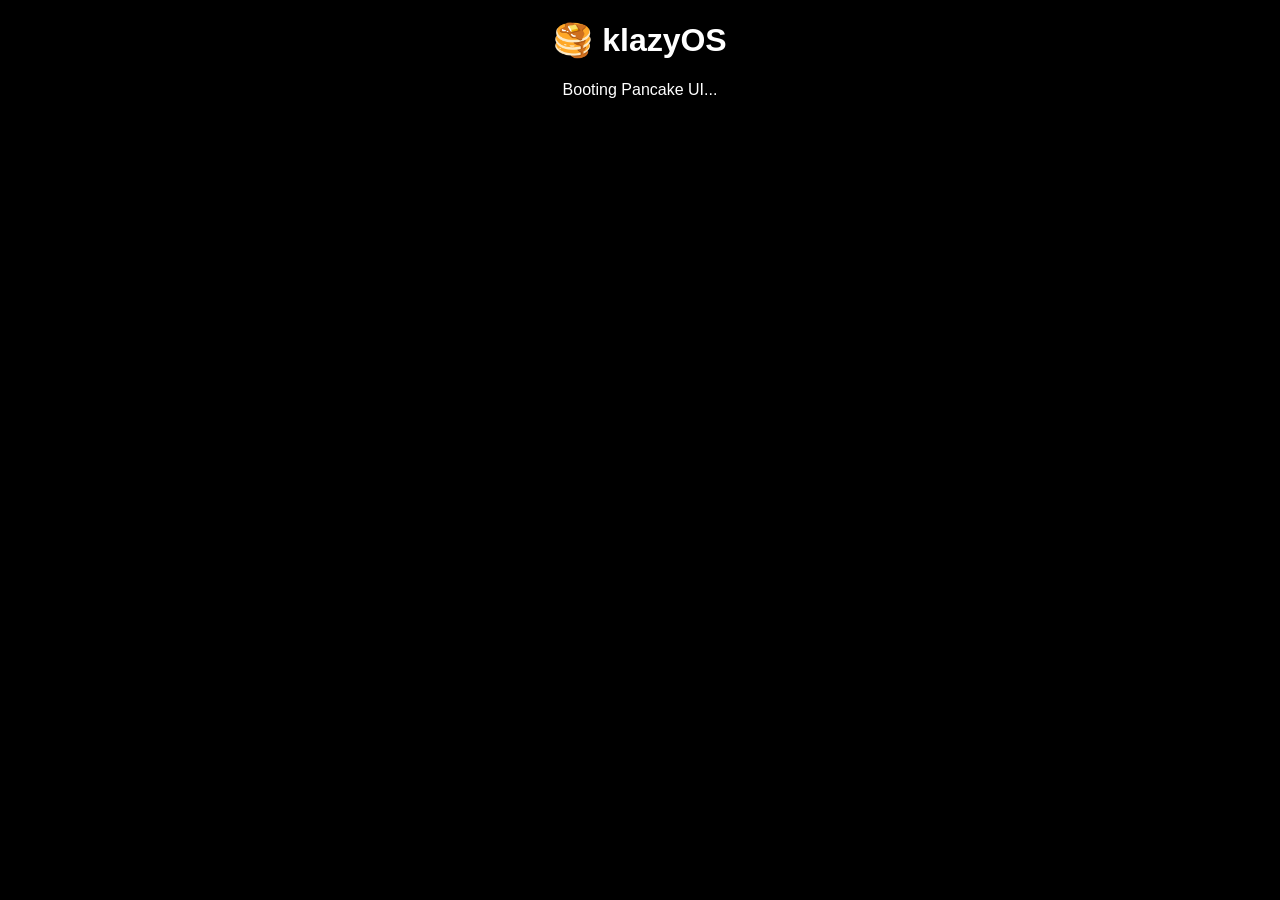
==== index.html @ 00d0d4c6 "Create index.html" ====
<!DOCTYPE html>
<html>
<head>
  <title>klazyOS</title>
</head>
<body style="background:black;color:white;text-align:center;font-family:Arial;">
  <h1>🥞 klazyOS</h1>
  <p>Booting Pancake UI...</p>
</body>
</html>
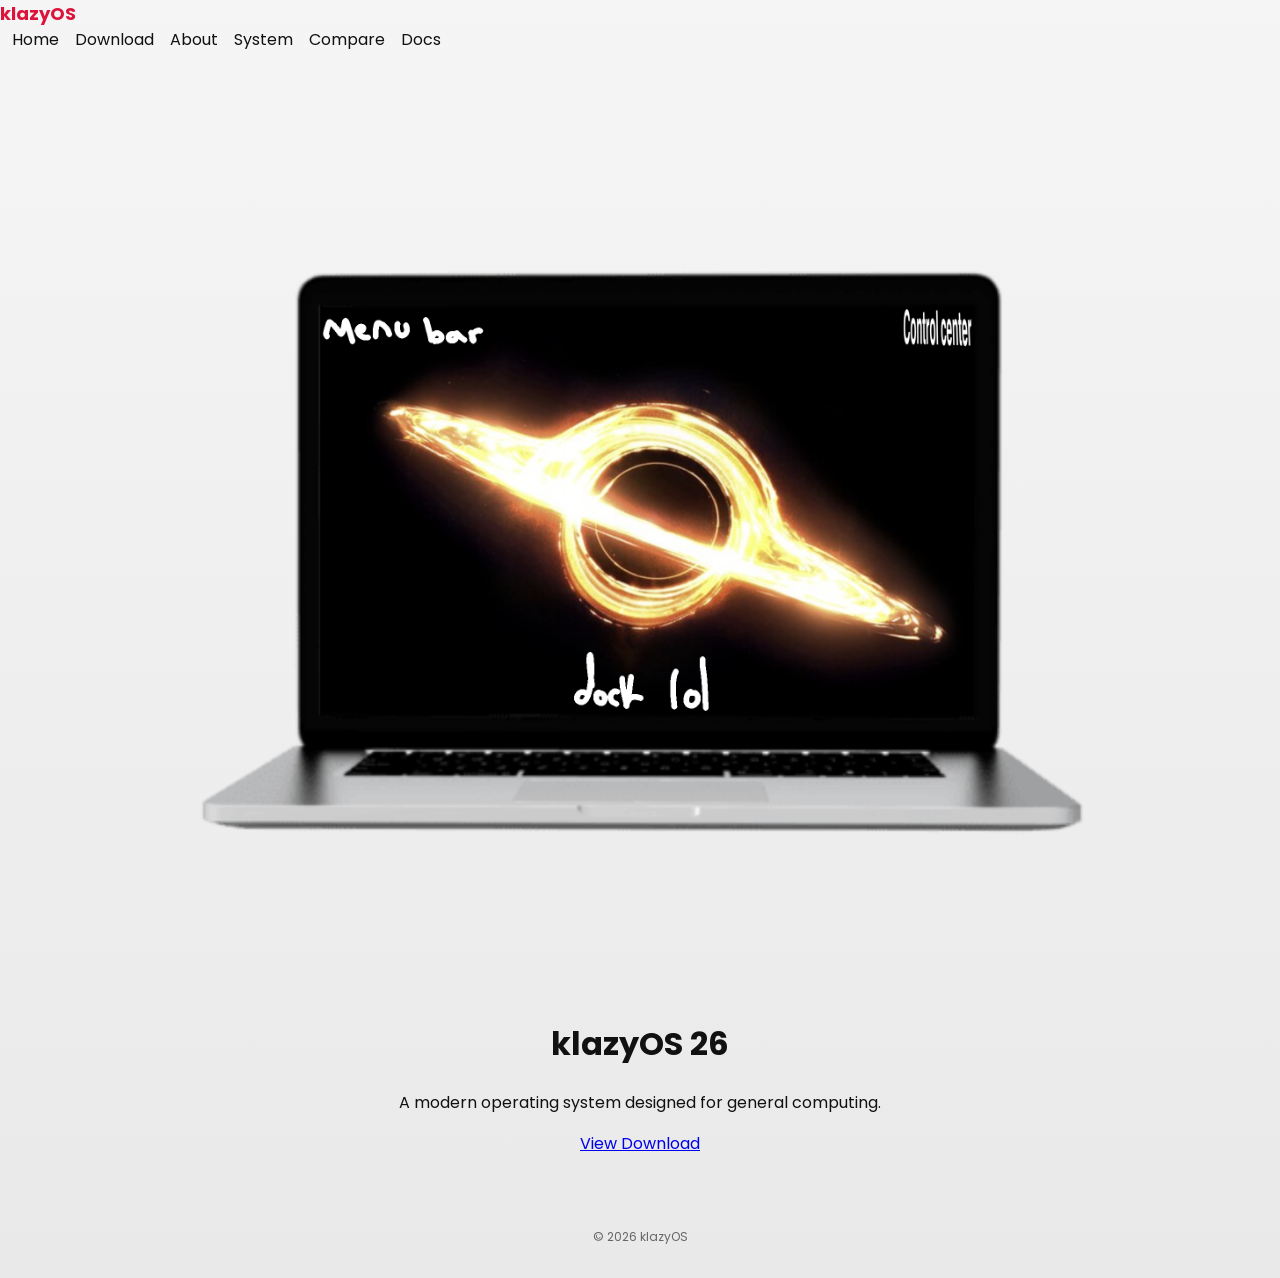
==== commit 0cf8cd42: "Actualizar index.html" ====
--- a/index.html
+++ b/index.html
@@ -1,10 +1,39 @@
 <!DOCTYPE html>
-<html>
+<html lang="en">
 <head>
+  <meta charset="UTF-8">
+  <meta name="viewport" content="width=device-width, initial-scale=1.0">
   <title>klazyOS</title>
+  <link href="https://fonts.googleapis.com/css2?family=Poppins:wght@300;400;600&display=swap" rel="stylesheet">
+  <link rel="stylesheet" href="style.css">
 </head>
-<body style="background:black;color:white;text-align:center;font-family:Arial;">
-  <h1>🥞 klazyOS</h1>
-  <p>Booting Pancake UI...</p>
+
+<body>
+
+<header class="nav">
+  <div class="logo">klazyOS</div>
+  <nav>
+    <a href="index.html">Home</a>
+    <a href="download.html">Download</a>
+    <a href="about.html">About</a>
+    <a href="system.html">System</a>
+    <a href="compare.html">Compare</a>
+    <a href="docs.html">Docs</a>
+  </nav>
+</header>
+
+<main class="hero">
+  <img src="assets/laptop.PNG" alt="klazyOS preview">
+
+  <h1>klazyOS 26</h1>
+  <p>A modern operating system designed for general computing.</p>
+
+  <a class="cta" href="download.html">View Download</a>
+</main>
+
+<footer>
+  <p>© 2026 klazyOS</p>
+</footer>
+
 </body>
-</html>
+</html>
--- a/style.css
+++ b/style.css
@@ -0,0 +1,109 @@
+body {
+  margin: 0;
+  font-family: 'Poppins', sans-serif;
+  color: #111;
+  background: linear-gradient(180deg, #f5f5f5, #e9e9e9);
+}
+
+/* TOP BAR */
+.topbar {
+  display: flex;
+  justify-content: space-between;
+  align-items: center;
+  padding: 16px 32px;
+  background: linear-gradient(90deg, #ffffff, #f2f2f2);
+  border-bottom: 1px solid #ddd;
+  position: sticky;
+  top: 0;
+}
+
+.logo {
+  font-weight: 700;
+  color: crimson;
+  font-size: 18px;
+}
+
+nav a {
+  margin-left: 12px;
+  color: #111;
+  text-decoration: none;
+}
+
+nav a:hover {
+  color: crimson;
+}
+
+/* HERO */
+.hero {
+  text-align: center;
+  padding: 40px 20px;
+}
+
+.hero img {
+  width: 80%;
+  max-width: 900px;
+  height: auto;
+  border-radius: 0; /* 🔥 removed rounding */
+  border: none;     /* 🔥 removed stroke */
+  box-shadow: none; /* clean flat look */
+}
+
+/* SECTIONS */
+.section {
+  text-align: center;
+  padding: 50px 20px;
+}
+
+h2 {
+  color: crimson;
+}
+
+/* BUTTON (keep sharp like you wanted) */
+.button {
+  display: inline-block;
+  padding: 14px 22px;
+  background: linear-gradient(90deg, crimson, #a80000);
+  color: white;
+  font-weight: 600;
+  text-decoration: none;
+  border-radius: 0; /* 🔥 sharp edges */
+  border: 2px solid #900000;
+  transition: 0.2s;
+}
+
+.button:hover {
+  transform: scale(1.03);
+}
+
+/* ABOUT BOX (better structure) */
+.about-box {
+  max-width: 800px;
+  margin: auto;
+  text-align: left;
+  line-height: 1.6;
+}
+
+/* FOOTER */
+footer {
+  text-align: center;
+  padding: 20px;
+  font-size: 12px;
+  opacity: 0.6;
+}
+
+/* DARK MODE */
+@media (prefers-color-scheme: dark) {
+  body {
+    background: linear-gradient(180deg, #0b0b0b, #1a0000);
+    color: white;
+  }
+
+  .topbar {
+    background: linear-gradient(90deg, #120000, #1a0a0a);
+    border-bottom: 1px solid crimson;
+  }
+
+  nav a {
+    color: white;
+  }
+}
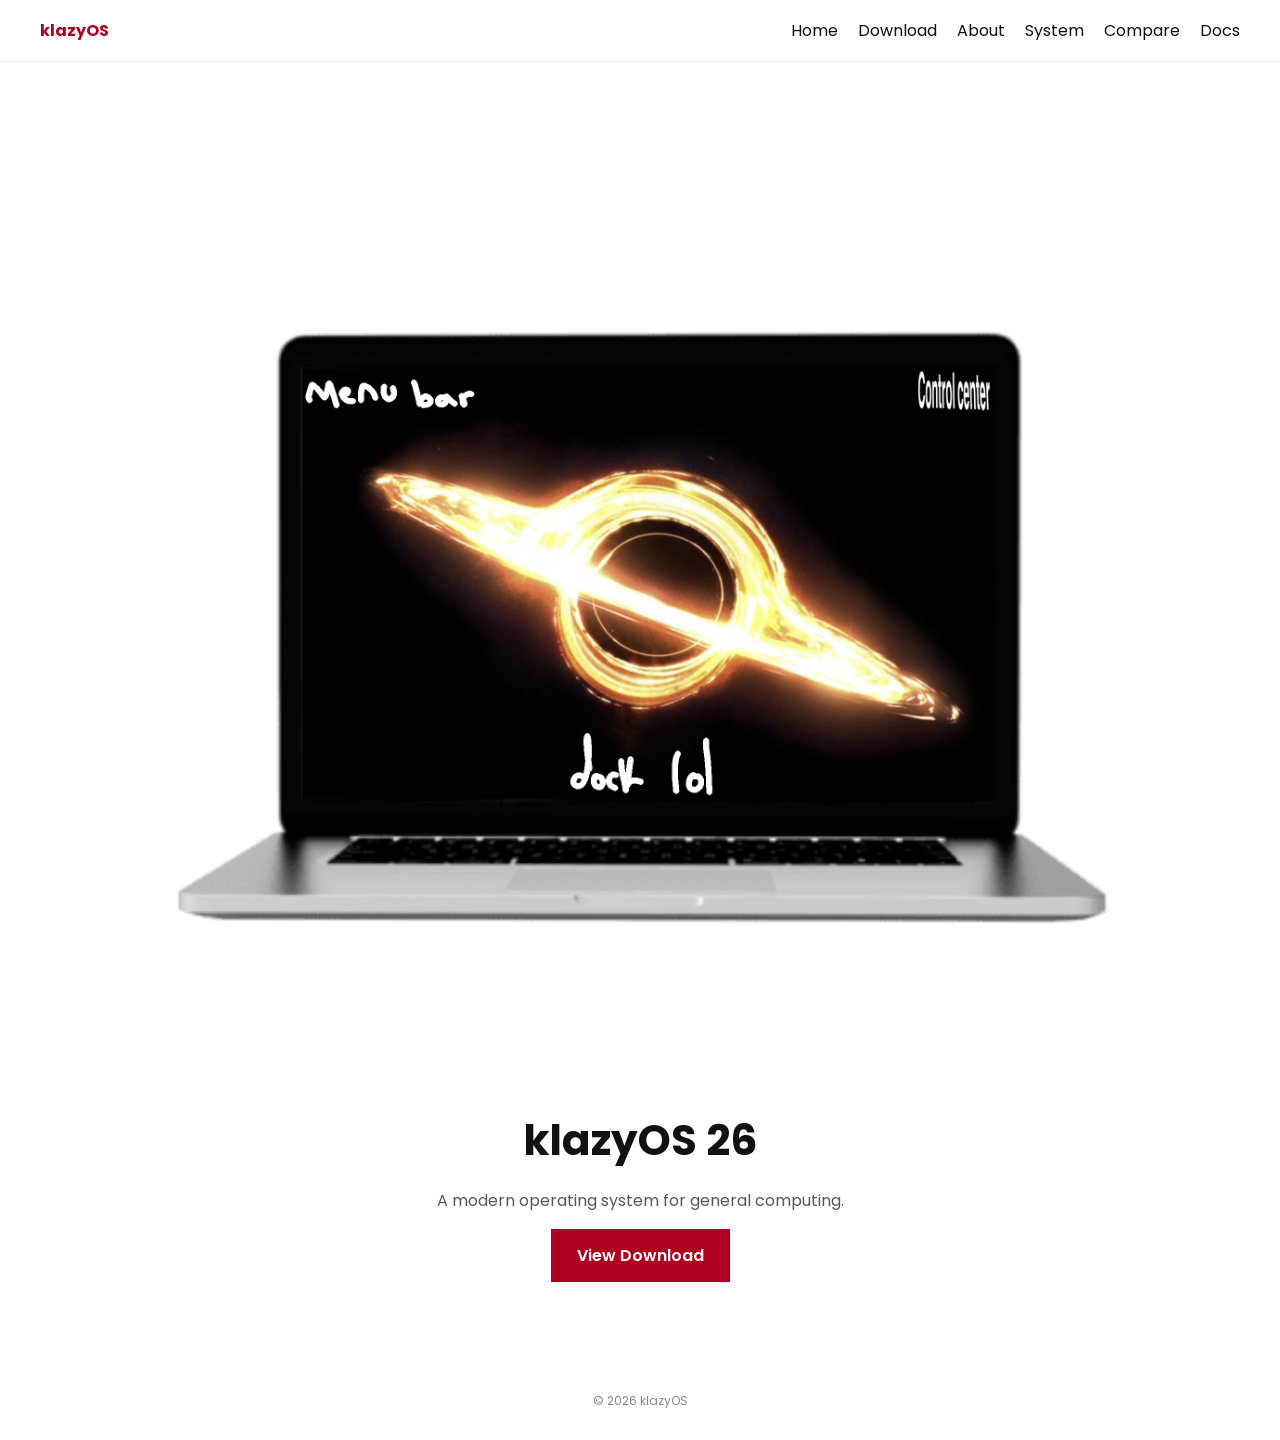
==== commit 0a0887b8: "Actualizar index.html" ====
--- a/index.html
+++ b/index.html
@@ -1,10 +1,9 @@
 <!DOCTYPE html>
-<html lang="en">
+<html>
 <head>
   <meta charset="UTF-8">
-  <meta name="viewport" content="width=device-width, initial-scale=1.0">
   <title>klazyOS</title>
-  <link href="https://fonts.googleapis.com/css2?family=Poppins:wght@300;400;600&display=swap" rel="stylesheet">
+  <link href="https://fonts.googleapis.com/css2?family=Poppins:wght@300;600;700&display=swap" rel="stylesheet">
   <link rel="stylesheet" href="style.css">
 </head>
 
@@ -23,17 +22,31 @@
 </header>
 
 <main class="hero">
-  <img src="assets/laptop.PNG" alt="klazyOS preview">
+  <img src="assets/laptop.PNG">
 
   <h1>klazyOS 26</h1>
-  <p>A modern operating system designed for general computing.</p>
+  <p>A modern operating system for general computing.</p>
 
   <a class="cta" href="download.html">View Download</a>
 </main>
 
-<footer>
-  <p>© 2026 klazyOS</p>
-</footer>
+<footer>© 2026 klazyOS</footer>
+
+<script>
+window.addEventListener("DOMContentLoaded", () => {
+  document.body.classList.add("loaded");
+});
+
+document.querySelectorAll("a").forEach(a => {
+  if (a.href.startsWith(window.location.origin)) {
+    a.addEventListener("click", e => {
+      e.preventDefault();
+      document.body.classList.remove("loaded");
+      setTimeout(() => window.location = a.href, 300);
+    });
+  }
+});
+</script>
 
 </body>
 </html>
--- a/style.css
+++ b/style.css
@@ -1,109 +1,154 @@
+html {
+  scroll-behavior: smooth;
+}
+
+/* PAGE FADE SYSTEM */
 body {
   margin: 0;
   font-family: 'Poppins', sans-serif;
+  background: #ffffff;
   color: #111;
-  background: linear-gradient(180deg, #f5f5f5, #e9e9e9);
+  opacity: 0;
+  transition: opacity 0.5s ease;
 }
 
-/* TOP BAR */
-.topbar {
+body.loaded {
+  opacity: 1;
+}
+
+/* NAV */
+.nav {
   display: flex;
   justify-content: space-between;
   align-items: center;
-  padding: 16px 32px;
-  background: linear-gradient(90deg, #ffffff, #f2f2f2);
-  border-bottom: 1px solid #ddd;
+  padding: 18px 40px;
+  border-bottom: 1px solid #eee;
+  background: rgba(255,255,255,0.9);
+  backdrop-filter: blur(10px);
   position: sticky;
   top: 0;
 }
 
 .logo {
   font-weight: 700;
-  color: crimson;
-  font-size: 18px;
+  color: #b00020;
 }
 
 nav a {
-  margin-left: 12px;
+  margin-left: 16px;
+  text-decoration: none;
   color: #111;
-  text-decoration: none;
+  transition: 0.2s;
 }
 
 nav a:hover {
-  color: crimson;
+  color: #b00020;
 }
 
 /* HERO */
 .hero {
   text-align: center;
-  padding: 40px 20px;
+  padding: 80px 20px;
 }
 
 .hero img {
-  width: 80%;
-  max-width: 900px;
-  height: auto;
-  border-radius: 0; /* 🔥 removed rounding */
-  border: none;     /* 🔥 removed stroke */
-  box-shadow: none; /* clean flat look */
+  width: 85%;
+  max-width: 950px;
+  border: none;
+  transition: transform 0.4s ease;
+}
+
+.hero img:hover {
+  transform: scale(1.01);
+}
+
+.hero h1 {
+  font-size: 42px;
+  margin: 10px 0;
+}
+
+.hero p {
+  opacity: 0.7;
 }
 
 /* SECTIONS */
 .section {
+  padding: 80px 20px;
   text-align: center;
-  padding: 50px 20px;
 }
 
 h2 {
-  color: crimson;
+  color: #b00020;
 }
 
-/* BUTTON (keep sharp like you wanted) */
-.button {
-  display: inline-block;
-  padding: 14px 22px;
-  background: linear-gradient(90deg, crimson, #a80000);
-  color: white;
-  font-weight: 600;
-  text-decoration: none;
-  border-radius: 0; /* 🔥 sharp edges */
-  border: 2px solid #900000;
-  transition: 0.2s;
+/* TEXT */
+.text-block {
+  max-width: 850px;
+  margin: auto;
+  text-align: left;
+  line-height: 1.8;
 }
 
-.button:hover {
-  transform: scale(1.03);
+/* BUTTON */
+.cta, .btn {
+  display: inline-block;
+  padding: 14px 26px;
+  background: #b00020;
+  color: white;
+  text-decoration: none;
+  border: none;
+  font-weight: 600;
+  transition: 0.25s;
 }
 
-/* ABOUT BOX (better structure) */
-.about-box {
-  max-width: 800px;
-  margin: auto;
-  text-align: left;
-  line-height: 1.6;
+.cta:hover, .btn:hover {
+  transform: translateY(-2px);
+  background: #8a0019;
 }
 
 /* FOOTER */
 footer {
   text-align: center;
-  padding: 20px;
+  padding: 30px;
   font-size: 12px;
-  opacity: 0.6;
+  opacity: 0.5;
+}
+
+/* MOBILE */
+@media (max-width: 768px) {
+  .hero h1 {
+    font-size: 32px;
+  }
+
+  .nav {
+    flex-direction: column;
+    gap: 10px;
+  }
+
+  nav {
+    display: flex;
+    flex-wrap: wrap;
+    justify-content: center;
+  }
 }
 
 /* DARK MODE */
 @media (prefers-color-scheme: dark) {
   body {
-    background: linear-gradient(180deg, #0b0b0b, #1a0000);
-    color: white;
+    background: #0b0b0b;
+    color: #fff;
   }
 
-  .topbar {
-    background: linear-gradient(90deg, #120000, #1a0a0a);
-    border-bottom: 1px solid crimson;
+  .nav {
+    background: rgba(10,10,10,0.9);
+    border-bottom: 1px solid #222;
   }
 
   nav a {
-    color: white;
+    color: #ddd;
+  }
+
+  .text-block {
+    color: #ddd;
   }
 }
